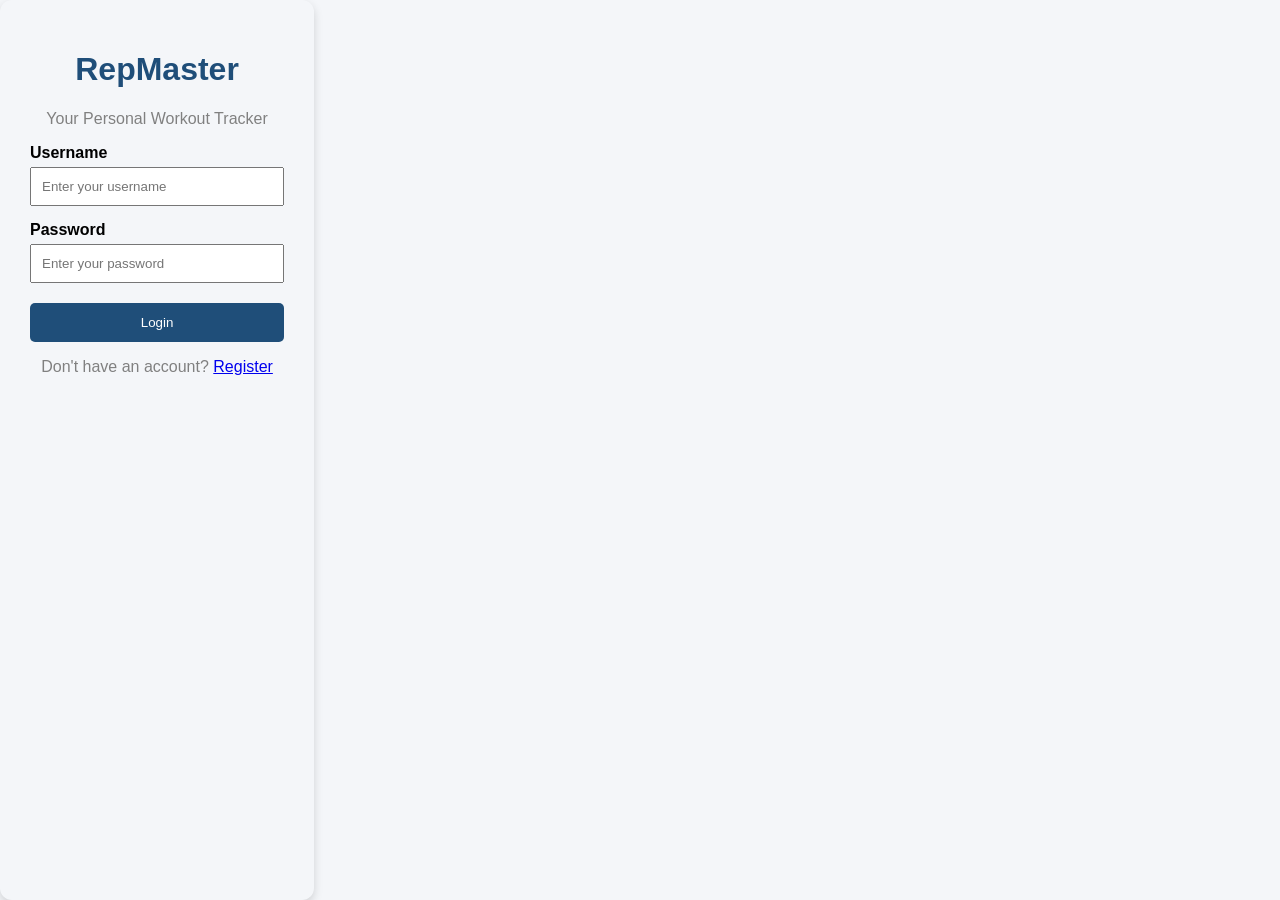
==== src/main/resources/static/login.html @ 2c9cd8ca "Add workout creation feature with Spring Boot and MySQL" ====
<!DOCTYPE html>
<html lang="en">
<head>
    <meta charset="UTF-8">
    <meta name="viewpoint" content="width=device-width, initial-scale=1.0">
    <title>RepMaster</title>
    <!-- Link to our stylesheet -->
    <link rel="stylesheet" href="css/style.css">
</head>
<body>


<!-- Main Login Card-->
<div class="container">

    <!--  Header  -->
    <header>

        <h1>RepMaster</h1>

        <p>Your Personal Workout Tracker</p>

    </header>

    <!--  Login Form  -->
    <main>

        <form id="loginForm">

            <!-- Username -->
            <label for="username">Username</label>

            <input
                    type="text"
                    id="username"
                    placeholder="Enter your username"
                    required>

            <!-- Password -->
            <label for="password">Password</label>

            <input
                    type="password"
                    id="password"
                    placeholder="Enter your password"
                    required>

            <!-- Login Button -->
            <button type="submit" id="loginButton">

                Login

            </button>

        </form>

    </main>

    <!-- Footer  -->
    <footer>

        <p>

            Don't have an account?

            <a href="register.html" id="registerLink">

                Register

            </a>

        </p>

    </footer>

</div>

<!-- JavaScript -->
<script src="js/app.js"></script>

</body>
</html>
---- src/main/resources/static/css/style.css ----
/*
 *
 * RepMaster Stylesheet
 * This file controls the appearance of the RepMaster
 * login page.
 *
 */

/*
   Page Styling
 */

body {

    font-family: Arial, sans-serif;

    background-color: #f4f6f9;

    display: flex;

    justify-content: centre;

    align-items: centre;

    height: 100vh;

    margin: 0;

}
/*
   Login Card
 */
.container{

    width: 350px

    background: white;

    padding: 30px;

    border-radius: 12px;

    box-shadow: 0 4px 10px rgba(0,0,0,0.15);


}


/*
   Main Heading
*/
h1 {

    text-align: center;

    color: #1f4e79;

}

h1:hover {

    color: red;

}
/*
   Paragraph
*/
p {

    text-align: center;

    color: gray;

}
/*
   Labels
 */
label {

    display: block;

    margin-top: 15px;

    font-weight: bold;

}

/*
   Text Boxes
 */
input {

    width: 100%;

    padding: 10px;

    margin-top: 5px;

    box-sizing: border-box;

}

/*
   Login Button
 */
button {

    width: 100%;

    margin-top: 20px;

    padding: 12px;

    background-color: #1f4e79;

    color: white;

    border: none;

    border-radius: 5px;

    cursor: pointer;

}

/*
   Button Hover Effect
 */
button:hover {

    background-color: #163a5c;

}
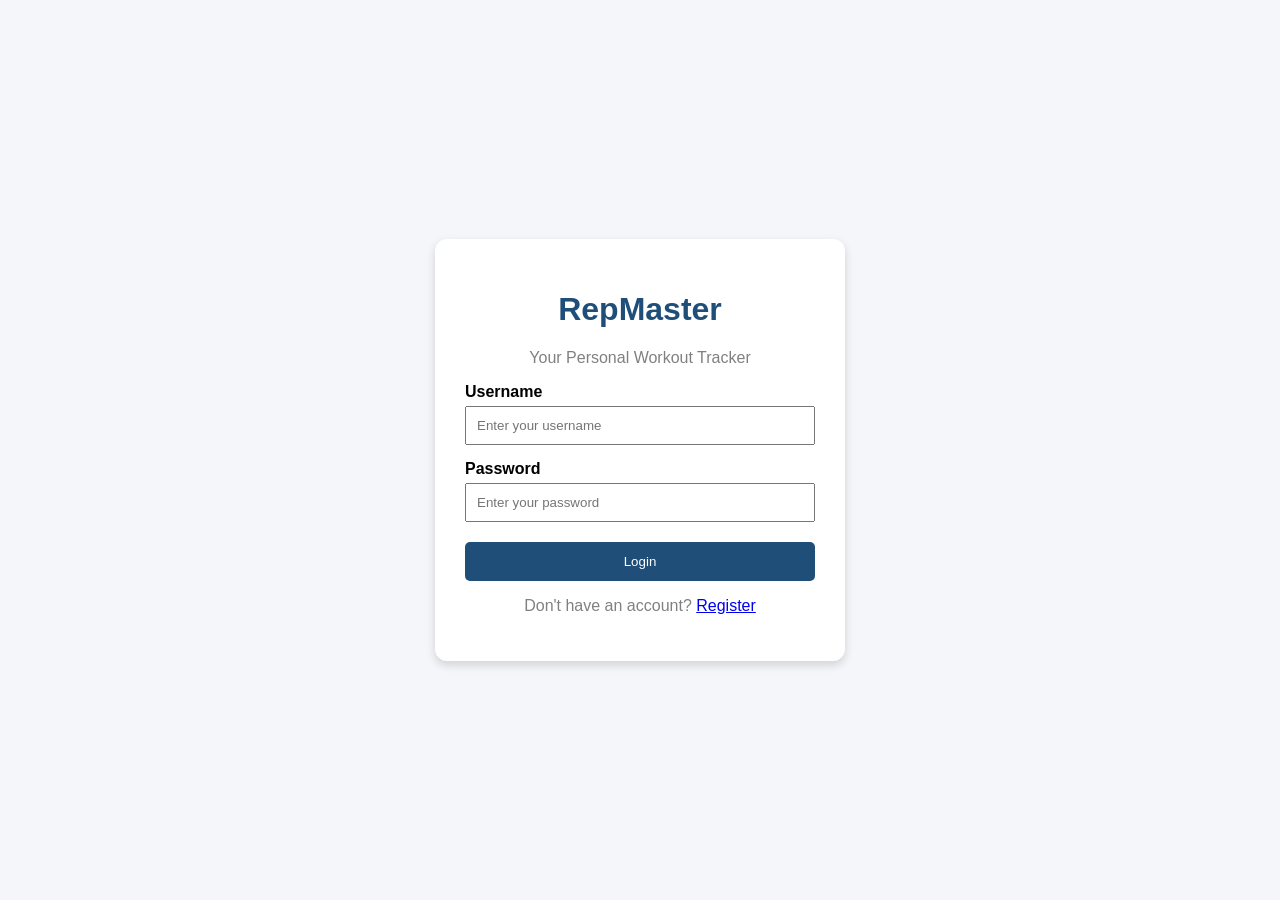
==== commit 1ea3572c: "Finalized the final phase 2 structure" ====
--- a/src/main/resources/static/login.html
+++ b/src/main/resources/static/login.html
@@ -74,7 +74,7 @@
     </footer>
 
 </div>
-
+<div id="notification" class="notification"></div>
 <!-- JavaScript -->
 <script src="js/app.js"></script>
 
--- a/src/main/resources/static/css/style.css
+++ b/src/main/resources/static/css/style.css
@@ -18,9 +18,9 @@
 
     display: flex;
 
-    justify-content: centre;
-
-    align-items: centre;
+    justify-content: center;
+
+    align-items: center;
 
     height: 100vh;
 
@@ -32,7 +32,7 @@
  */
 .container{
 
-    width: 350px
+    width: 350px;
 
     background: white;
 
@@ -131,5 +131,89 @@
     background-color: #163a5c;
 
 }
-
-
+/*
+   Workout card
+ */
+.workout-card{
+
+    background-color: white;
+
+    max-width: 700px;
+
+    padding: 30px;
+
+    border-radius: 12px;
+
+    box-shadow: 0 4px 12px rgba(0,0,0,0.15);
+
+}
+#createWorkoutForm{
+
+    display: flex;
+
+    flex-direction: column;
+
+}
+#createWorkoutForm label{
+
+    margin-top: 15px;
+
+    margin-bottom: 5px;
+
+    font-weight: bold;
+
+}
+#createWorkoutForm input{
+
+    padding: 12px;
+
+    border-radius: 6px;
+
+    border: 1px solid #ccc;
+
+    font-size: 16px;
+
+}
+/* ===========================
+   Notification
+=========================== */
+
+.notification {
+
+    position: fixed;
+
+    top: 20px;
+
+    right: 20px;
+
+    background: #1f4e79;
+
+    color: white;
+
+    padding: 15px 20px;
+
+    border-radius: 10px;
+
+    box-shadow: 0 4px 12px rgba(0,0,0,0.3);
+
+    opacity: 0;
+
+    transform: translateX(100%);
+
+    transition: all 0.4s ease;
+
+    z-index: 1000;
+
+    font-weight: bold;
+
+}
+
+.notification.show {
+
+    opacity: 1;
+
+    transform: translateX(0);
+
+}
+
+
